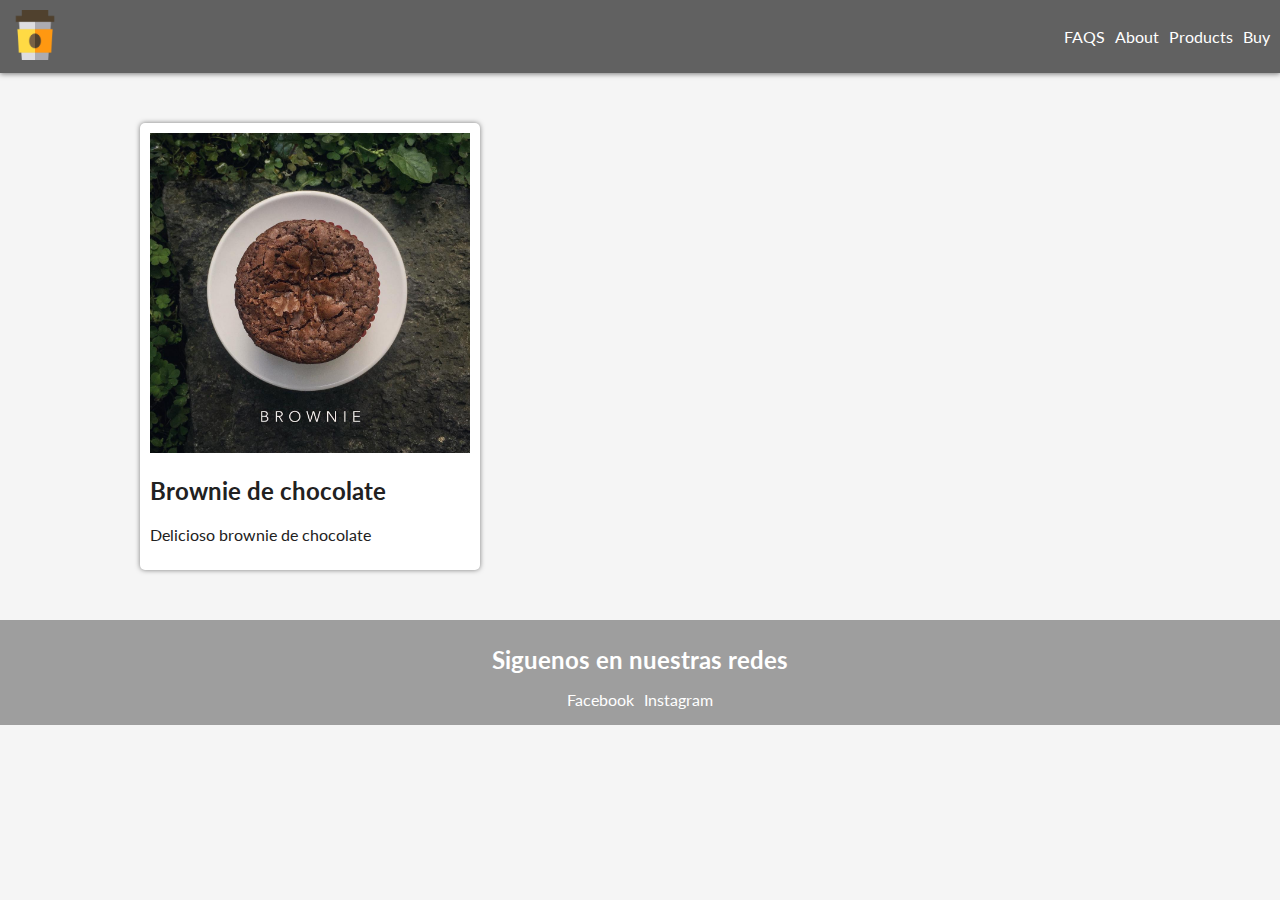
==== buy.html @ db28effa "Created buy.html" ====
<!DOCTYPE html>
<html lang="es">
<head>
    <meta charset="UTF-8">
    <meta name="viewport" content="width=device-width, initial-scale=1.0">
    <meta http-equiv="X-UA-Compatible" content="ie=edge">
    <link rel="stylesheet" href="./css/style.css">
    <title>Café Jasón</title>
</head>
<body>
    <nav>
        <div class="logo">
            <img src="./img/logo.png" alt="">
        </div>
        <ul>
            <li><a href="#">FAQS</a></li>
            <li><a href="#">About</a></li>
            <li><a href="./products.html">Products</a></li>
            <li><a href="./buy.html">Buy</a></li>
        </ul>
    </nav>
    <div class="grid-container">
        <div class="row">
            <div class="col-4 form">
                <div class="img-container">
                    <img src="./img/brownie.JPG" alt="Brownie">
                </div>
                <h2>Brownie de chocolate</h2>
                <p>Delicioso brownie de chocolate</p>
            </div>
            <div class="col-8"></div>
        </div>
    </div>
    <footer>
        <h2>Siguenos en nuestras redes</h2>
        <div class="social-container">
            <p><a href="https://www.facebook.com/CafeJason/" target="_blank">Facebook</a></p>
            <p><a href="https://www.instagram.com/cafejasonoficial/" target="_blank">Instagram</a></p>
        </div>
    </footer>
</body>
</html>
---- css/style.css ----
@import url('https://fonts.googleapis.com/css?family=Lato:400,700&display=swap');

:root {
    --primary-color: #9E9E9E;
    --dark-primary-color: #616161;
    --light-primary-color: #F5F5F5;
    --light-accent-color: #FADA61;
    --dark-accent-color: #F29C3C;
    --dark-primary-text: #212121;
    --light-primary-text: #757575;
    --divider-color: #BDBDBD;
}

body, html {
    margin: 0;
    padding: 0;
}

body {
    font-family: 'Lato', sans-serif;
    background: var(--light-primary-color);
    color: var(--dark-primary-text);
}

nav {
    background: var(--dark-primary-color);
    display: flex;
    justify-content: space-between;
    padding: 10px;
    align-items: center;
    -webkit-box-shadow: 0px 1px 5px 0px rgba(0,0,0,0.5);
    -moz-box-shadow: 0px 1px 5px 0px rgba(0,0,0,0.5);
    box-shadow: 0px 1px 5px 0px rgba(0,0,0,0.5);
}

nav ul {
    display: flex;
}

nav ul li {
    list-style: none;
}

nav ul li a {
    color: white;
    text-decoration: none;
    padding-left: 10px;
    cursor: pointer;
}

nav ul li a:hover {
    color: var(--light-accent-color);
}

section {
    border-bottom: 1px solid var(--divider-color);
    padding-top: 25px;
    padding-bottom: 100px;
}

footer {
    background: var(--primary-color);
}

.hero {
    background-image: url("../img/background.jpg");
    background-size: cover;
    background-position: center top;
    padding: 100px 0;
}
.logo img {
    width: 50px;
}

.hero h1 {
    font-size: 72px;
    text-align: center;
    margin-top: 0;
    color: var(--light-primary-color);
    text-shadow: 1px 2px 2px rgba(0, 0, 0, .4);
}

.products-container {
    display: flex;
    justify-content: center;
    flex-wrap: wrap;
}

.product-card img {
    width: 300px;
}

.product-card {
    background: white;
    border-radius: 5px;
    padding: 20px;
    -webkit-box-shadow: 0px 0px 5px 0px rgba(0,0,0,0.25);
    -moz-box-shadow: 0px 0px 5px 0px rgba(0,0,0,0.25);
    box-shadow: 0px 0px 5px 0px rgba(0,0,0,0.25);
    margin: 15px;
}

.product .content h1 {
    font-size: 24px;
}

.img-container {
    text-align: center;
}

.img-container img {
    width: 100%;
}

.button-container {
    text-align: center;
}

.product-button {
    font-size: 24px;
    font-weight: 700;
    padding: 12px 24px;
    background: var(--light-accent-color);
    color: white;
    text-transform: uppercase;
    border: none;
    border-radius: 30px;
    outline: none;
    transition: all cubic-bezier(0.215, 0.610, 0.355, 1) .3s;
}

.product-button:hover {
    cursor: pointer;
    transform: translateY(-3px);
}

.product-button:active {
    transform: translateY(3px);
    background: var(--dark-accent-color);
}

#info {
    text-align: center;
}

.section-title {
    margin-bottom: 50px;
}

.cards-container {
    display: flex;
    justify-content: space-evenly;
    flex-wrap: wrap;
}

.info-card {
    max-width: 300px;
    /* background: white; */
    border-radius: 5px;
    text-align: center;
}

#staff h2 {
    text-align: center;
}

.staff-card {
    margin-top: 20px;
    max-width: 300px;
    background: white;
    border-radius: 5px;
    -webkit-box-shadow: 0px 0px 5px 0px rgba(0,0,0,0.25);
    -moz-box-shadow: 0px 0px 5px 0px rgba(0,0,0,0.25);
    box-shadow: 0px 0px 5px 0px rgba(0,0,0,0.25);
}

.staff-card img {
    width: 100%;
    height: 200px;
    object-fit: cover;
}

.staff-details {
    padding: 20px;
    margin-top: -30px;
}

footer {
    padding-top: 25px;
}

footer h2 {
    text-align: center;
    margin: 0;
    color: white;
}

footer p a {
    margin: 0 5px;
    color: white;
    text-decoration: none;
}

.social-container {
    display: flex;
    justify-content: center;
}

@keyframes fadeIn {
    from {
        opacity: 0;
    }
    to {
        opacity: 1;
    }
}

.fadeIn {
    animation-name: fadeIn;
    animation-duration: 5s;
    animation-fill-mode: both;
}

@keyframes fadeInUp {
    from {
        opacity: .5;
        transform: translateY(100%);
    }
    to {
        opacity: 1;
        transform: translateY(0);
    }
}

.fadeInUp {
    animation-name: fadeInUp;
    animation-duration: 3s;
    animation-fill-mode: both;
}

.form {
    background: white;
    border-radius: 5px;
    -webkit-box-shadow: 0px 0px 5px 0px rgba(0,0,0, .5 );
    -moz-box-shadow: 0px 0px 5px 0px rgba(0,0,0, .5 );
    box-shadow: 0px 0px 5px 0px rgba(0,0,0, .5 );
}

/* GRID SYSTEM */
.grid-container {
    max-width: 1000px;
    margin: 50px auto;
}

.row {
    display: flex;
}

[class*="col-"] {
    padding: 10px;
}

.col-1 {
    width: 8.3333333333%;
}

.col-2 {
    width: 16.6666666666666%;
}

.col-3 {
    width: 25%;
}

.col-4 {
    width: 33.3333333333%;
}

.col-5 { 
    width: 41.6666666667%;
}

.col-6 {
    width: 50%;
}

.col-7 {
    width: 58.3333333333%;
}

.col-8 {
    width: 66.6666666667%;
}

.col-9 {
    width: 75%;
}

.col-10 {
    width: 83.3333333333%;
}

.col-11 {
    width: 91.6666666667;
}

.col-12 {
    width: 100%;
}
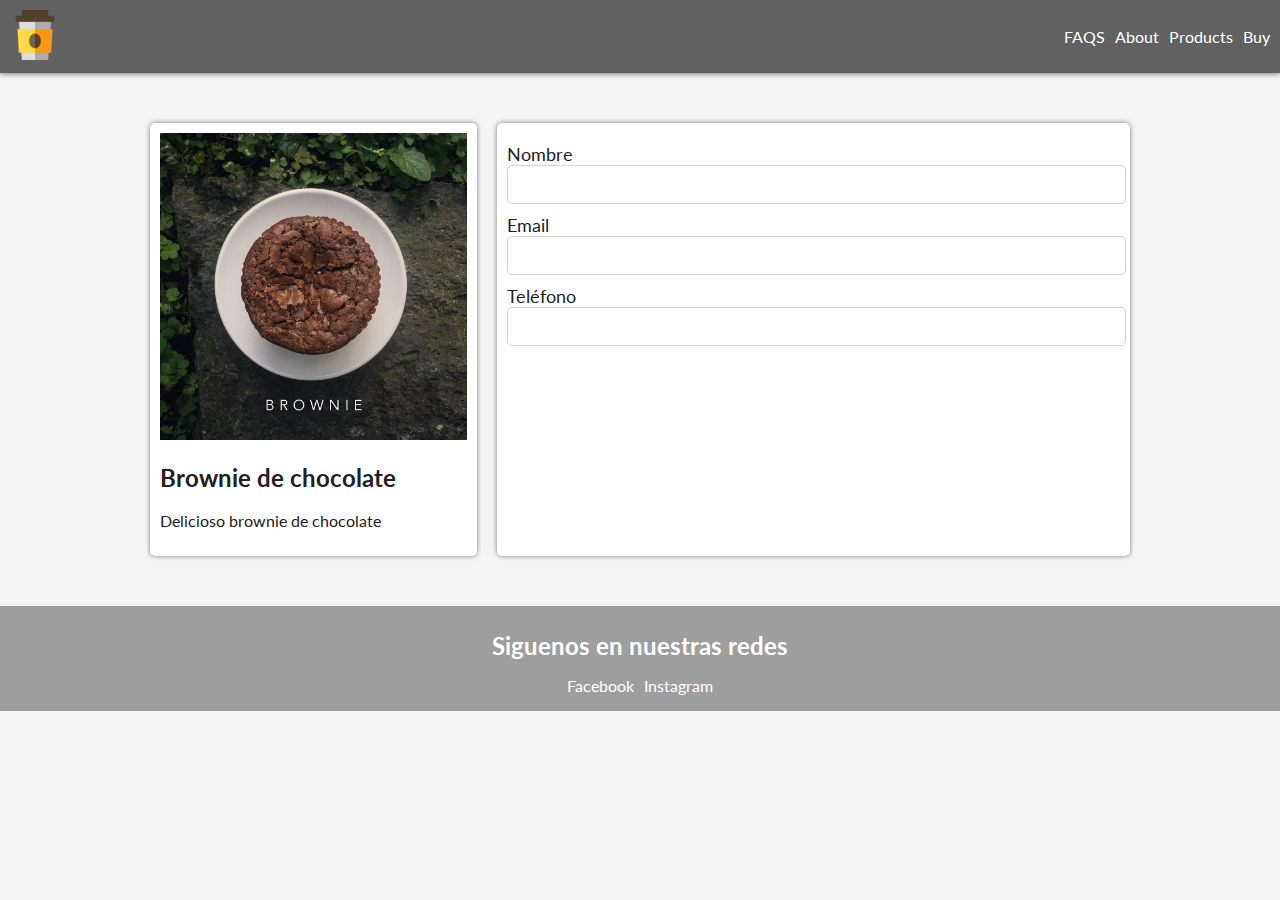
==== commit bcca7a97: "Added inputs to buy form" ====
--- a/buy.html
+++ b/buy.html
@@ -28,7 +28,14 @@
                 <h2>Brownie de chocolate</h2>
                 <p>Delicioso brownie de chocolate</p>
             </div>
-            <div class="col-8"></div>
+            <div class="col-8 form">
+                <label for="name">Nombre</label>
+                <input type="text" name="name" id="">
+                <label for="email">Email</label>
+                <input type="text" name="email" id="">
+                <label for="tel">Teléfono</label>
+                <input type="tel" name="tel" id="">
+            </div>
         </div>
     </div>
     <footer>
--- a/css/style.css
+++ b/css/style.css
@@ -239,11 +239,25 @@
 }
 
 .form {
+    margin: 0 10px;
     background: white;
     border-radius: 5px;
     -webkit-box-shadow: 0px 0px 5px 0px rgba(0,0,0, .5 );
     -moz-box-shadow: 0px 0px 5px 0px rgba(0,0,0, .5 );
     box-shadow: 0px 0px 5px 0px rgba(0,0,0, .5 );
+}
+
+.form label {
+    margin-top: 10px;
+    font-size: 18px;
+    display: block;
+}
+
+.form input {
+    width: 100%;
+    height: 35px;
+    border-radius: 5px;
+    border: 1px solid lightgray;
 }
 
 /* GRID SYSTEM */
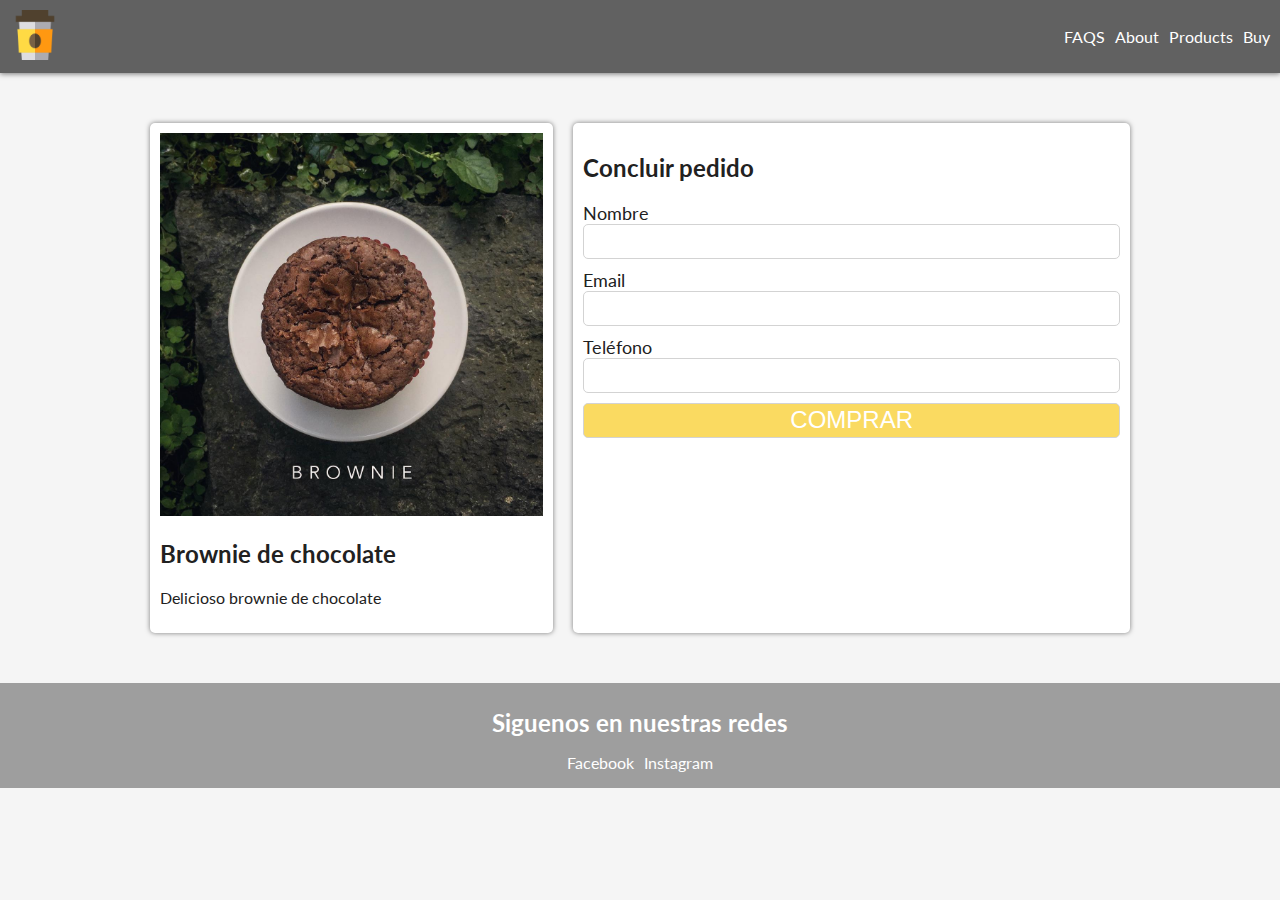
==== commit 92fa743e: "Added button to form" ====
--- a/buy.html
+++ b/buy.html
@@ -21,20 +21,24 @@
     </nav>
     <div class="grid-container">
         <div class="row">
-            <div class="col-4 form">
+            <div class="col-5 form">
                 <div class="img-container">
                     <img src="./img/brownie.JPG" alt="Brownie">
                 </div>
                 <h2>Brownie de chocolate</h2>
                 <p>Delicioso brownie de chocolate</p>
             </div>
-            <div class="col-8 form">
-                <label for="name">Nombre</label>
-                <input type="text" name="name" id="">
-                <label for="email">Email</label>
-                <input type="text" name="email" id="">
-                <label for="tel">Teléfono</label>
-                <input type="tel" name="tel" id="">
+            <div class="col-7 form">
+                <h2>Concluir pedido</h2>
+                <form action="">
+                    <label for="name">Nombre</label>
+                    <input type="text" name="name" id="">
+                    <label for="email">Email</label>
+                    <input type="text" name="email" id="">
+                    <label for="tel">Teléfono</label>
+                    <input type="tel" name="tel" id="">
+                    <input type="submit" name="submit" value="Comprar" class="form-button">
+                </form>
             </div>
         </div>
     </div>
--- a/css/style.css
+++ b/css/style.css
@@ -242,15 +242,15 @@
     margin: 0 10px;
     background: white;
     border-radius: 5px;
-    -webkit-box-shadow: 0px 0px 5px 0px rgba(0,0,0, .5 );
-    -moz-box-shadow: 0px 0px 5px 0px rgba(0,0,0, .5 );
-    box-shadow: 0px 0px 5px 0px rgba(0,0,0, .5 );
+    -webkit-box-shadow: 0px 0px 5px 0px rgba(0,0,0, .5);
+    -moz-box-shadow: 0px 0px 5px 0px rgba(0,0,0, .5);
+    box-shadow: 0px 0px 5px 0px rgba(0,0,0, .5);
 }
 
 .form label {
+    display: block;
     margin-top: 10px;
     font-size: 18px;
-    display: block;
 }
 
 .form input {
@@ -258,6 +258,16 @@
     height: 35px;
     border-radius: 5px;
     border: 1px solid lightgray;
+    box-sizing: border-box;
+}
+
+.form-button {
+    font-size: 24px;
+    margin-top: 10px;
+    text-transform: uppercase;
+    background: var(--light-accent-color);
+    color: white;
+    width: 100%;
 }
 
 /* GRID SYSTEM */
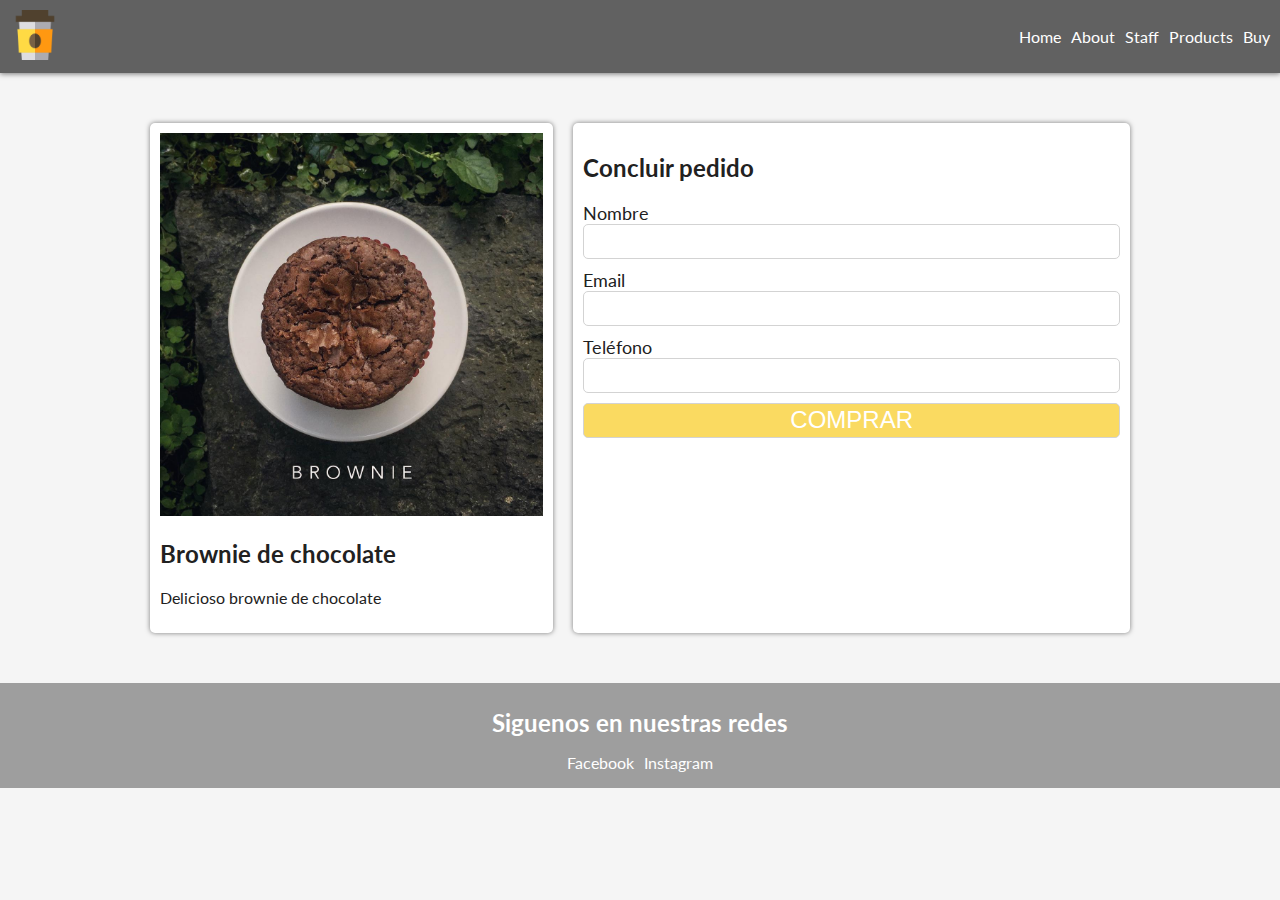
==== commit 91498502: "Improved navbar" ====
--- a/buy.html
+++ b/buy.html
@@ -13,8 +13,9 @@
             <img src="./img/logo.png" alt="">
         </div>
         <ul>
-            <li><a href="#">FAQS</a></li>
-            <li><a href="#">About</a></li>
+            <li><a href="./index.html">Home</a></li>
+            <li><a href="./index.html#info">About</a></li>
+            <li><a href="./index.html#staff">Staff</a></li>
             <li><a href="./products.html">Products</a></li>
             <li><a href="./buy.html">Buy</a></li>
         </ul>
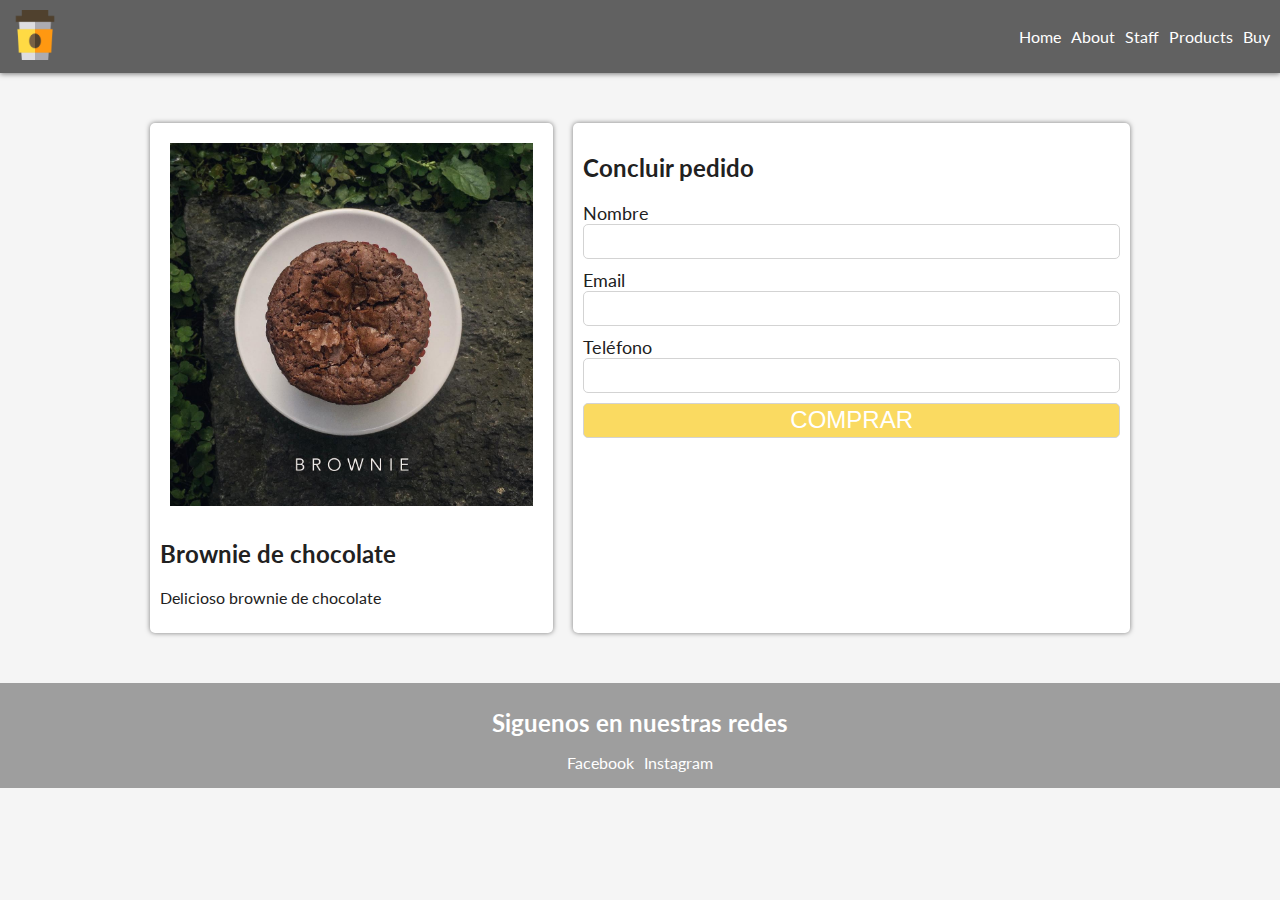
==== commit 3eee0ef3: "Fixed issue with image sizing" ====
--- a/buy.html
+++ b/buy.html
@@ -23,7 +23,7 @@
     <div class="grid-container">
         <div class="row">
             <div class="col-5 form">
-                <div class="img-container">
+                <div class="col-img-container">
                     <img src="./img/brownie.JPG" alt="Brownie">
                 </div>
                 <h2>Brownie de chocolate</h2>
--- a/css/style.css
+++ b/css/style.css
@@ -109,7 +109,7 @@
 }
 
 .img-container img {
-    width: 100%;
+    width: 350px;
 }
 
 .button-container {
@@ -247,6 +247,10 @@
     box-shadow: 0px 0px 5px 0px rgba(0,0,0, .5);
 }
 
+.col-img-container img {
+    width: 100%;
+}
+
 .form label {
     display: block;
     margin-top: 10px;
